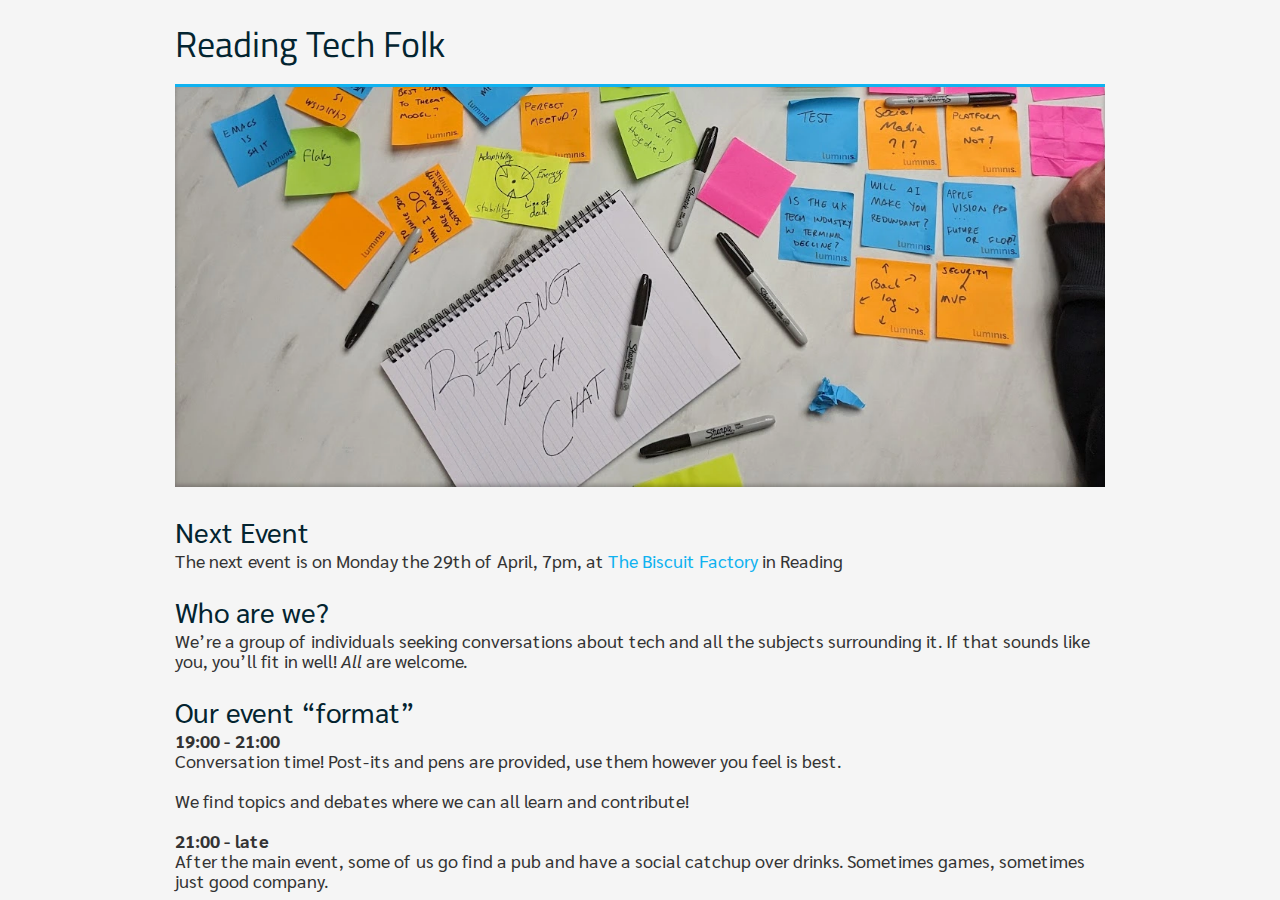
==== index.html @ cbaeb1b7 "Update time for the next event" ====
<!DOCTYPE html>
<html lang="en">
  <head>
    <meta charset="UTF-8" />
    <meta name="viewport" content="width=device-width, initial-scale=1.0" />
    <title>Reading Tech Folk</title>
    <link rel="preconnect" href="https://fonts.googleapis.com" />
    <link rel="preconnect" href="https://fonts.gstatic.com" crossorigin />
    <link
      href="https://fonts.googleapis.com/css2?family=Sarabun:wght@400;700&family=Titillium+Web&display=swap"
      rel="stylesheet"
    />
    <style>
      html {
        padding: 0;
        margin: 0;
      }
      body {
        padding: 0 0px;
        margin: 0;
        background: #f5f5f5;
      }
      body > * {
        max-width: 930px;
        margin: 0 auto;
      }
      body * + * {
        margin-top: 20px;
      }
      h1,
      h2 {
        line-height: 40px;
      }
      h2:first-child {
        margin-top: 0;
      }
      h1,
      h2,
      p {
        margin-bottom: 0;
        margin-right: 20px;
        margin-left: 20px;
      }

      h2,
      p {
        font-family: "Sarabun", sans-serif;
      }
      h1 {
        font-family: "Titillium Web", sans-serif;
        font-size: 36px;
        line-height: 40px;
        color: #032430;
        font-weight: normal;
      }
      h2 {
        font-size: 28px;
        line-height: 40px;
        color: #032430;
        font-weight: normal;
      }
      p {
        font-size: 18px;
        line-height: 20px;
        color: #333333;
        margin-top: 0;
      }
      p + p {
        margin-top: 20px;
      }

      p a {
        color: #0fb2f0;
        text-decoration: none;
      }

      p a:hover {
        color: #064860;
      }

      main {
        border-top: 3px solid #0fb2f0;
      }

      br {
        margin-top: 0;
      }

      main::before {
        content: "";
        background: url("./images/style/banner.webp") lightgray bottom center /
          120% no-repeat;
        height: 160px;
        display: inline-block;
        box-shadow: 0px -2px 4px 0px rgba(0, 0, 0, 0.25) inset;
        margin-bottom: 20px;
        width: 100%;
      }

      @media screen and (min-width: 631px) {
        main::before {
          height: 400px;
        }
      }
      @media screen and (min-width: 930px) {
        h1,
        h2,
        p {
          margin-right: 0;
          margin-left: 0;
        }
      }
    </style>
  </head>
  <body>
    <header>
      <h1>Reading Tech Folk</h1>
    </header>
    <main>
      <h2>Next Event</h2>
      <p>
        The next event is on Monday the 29th of April, 7pm, at
        <a
          href="https://www.readingbiscuitfactory.co.uk/about-us"
          target="_blank"
          >The Biscuit Factory</a
        >
        in Reading
      </p>
      <h2>Who are we?</h2>
      <p>
        We’re a group of individuals seeking conversations about tech and all
        the subjects surrounding it. If that sounds like you, you’ll fit in
        well! <em>All</em> are welcome.
      </p>
      <h2>Our event “format”</h2>
      <p>
        <strong>19:00 - 21:00</strong><br />
        Conversation time! Post-its and pens are provided, use them however you
        feel is best.
      </p>
      <p>We find topics and debates where we can all learn and contribute!</p>
      <p>
        <strong>21:00 - late</strong><br />After the main event, some of us go
        find a pub and have a social catchup over drinks. Sometimes games,
        sometimes just good company.
      </p>
    </main>
  </body>
</html>
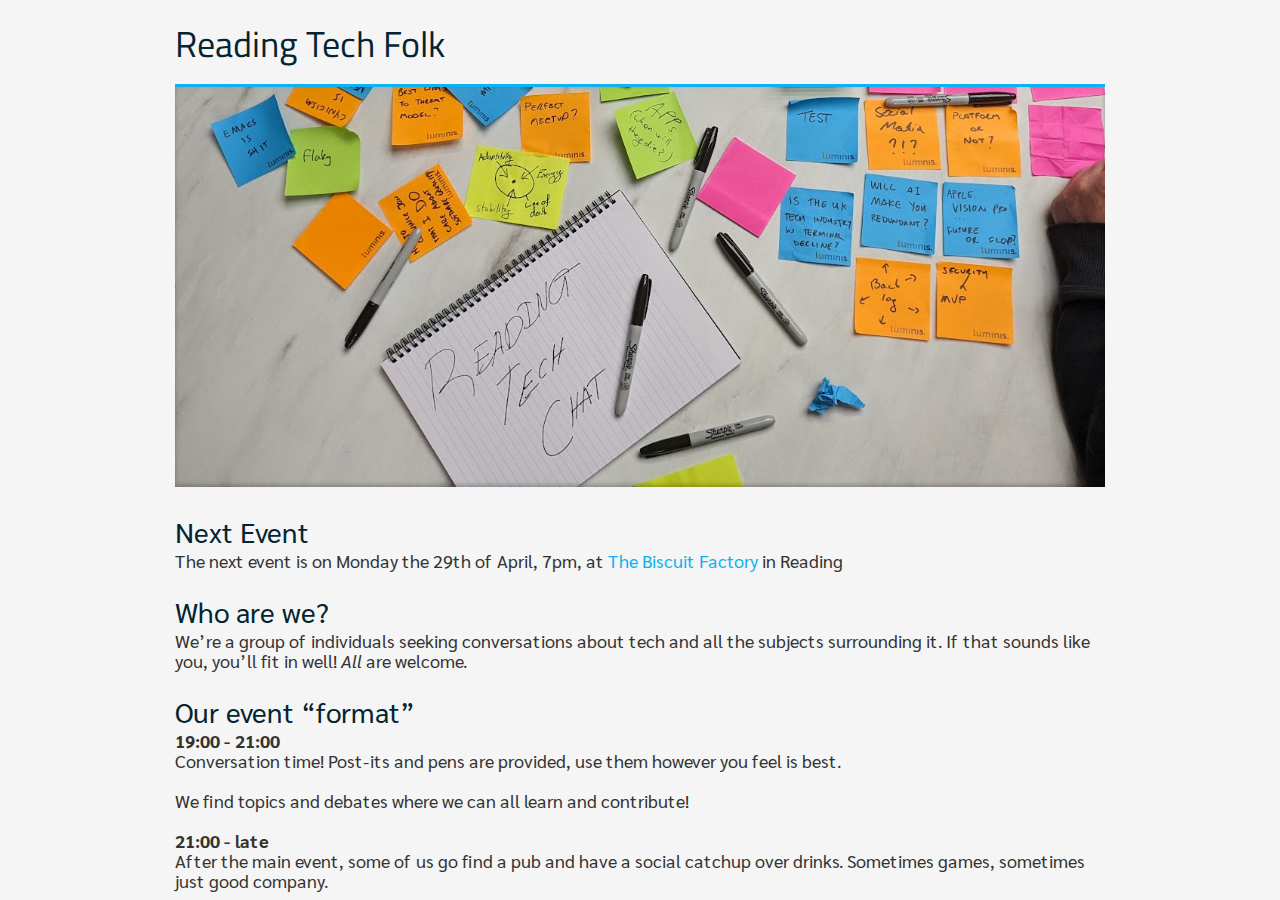
==== commit 7bfc639d: "Replace webp with jpg" ====
--- a/index.html
+++ b/index.html
@@ -88,7 +88,7 @@
 
       main::before {
         content: "";
-        background: url("./images/style/banner.webp") lightgray bottom center /
+        background: url("./images/style/banner.jpg") lightgray bottom center /
           120% no-repeat;
         height: 160px;
         display: inline-block;
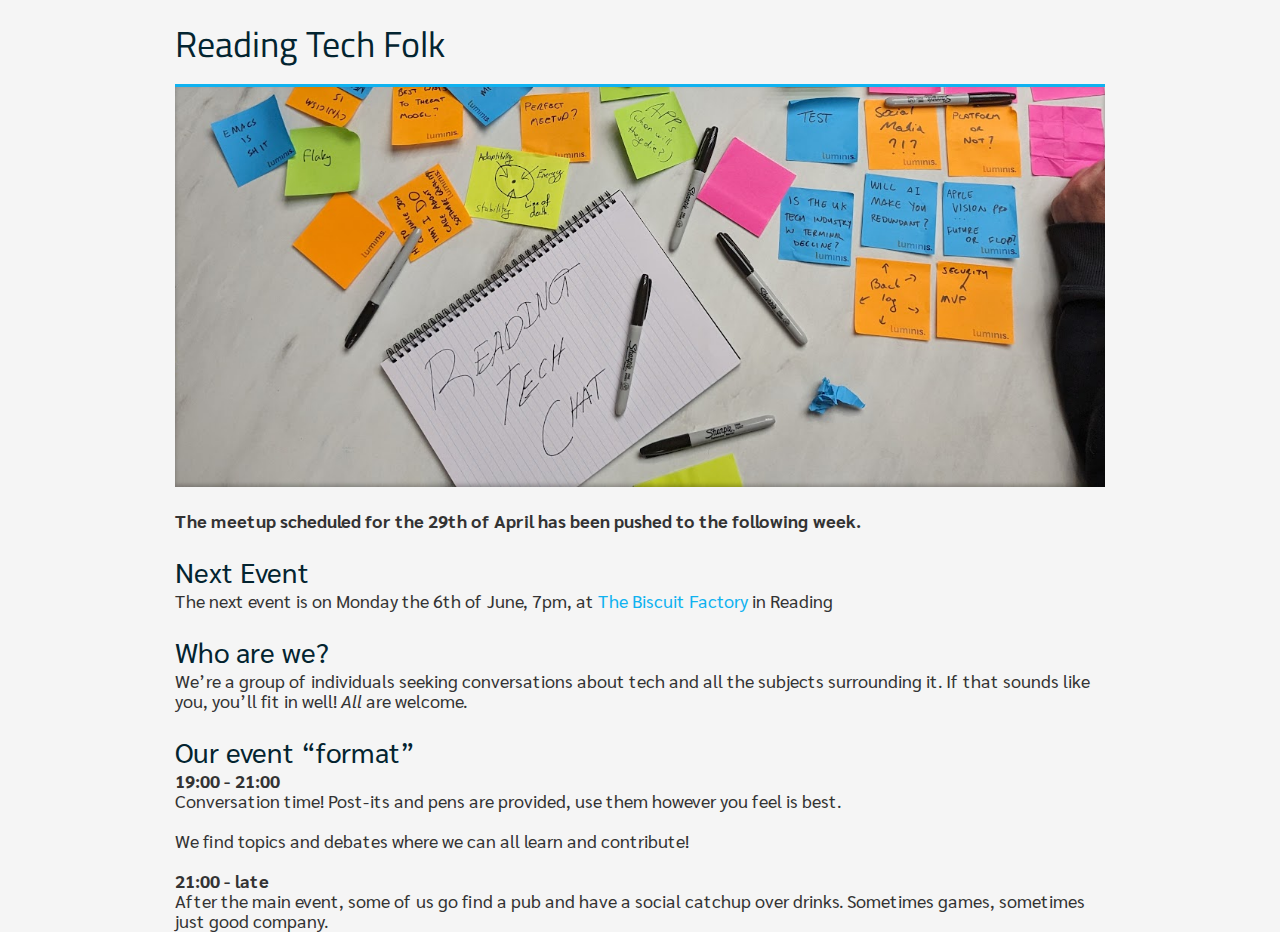
==== commit c8f317eb: "Re-arrange todays meetup" ====
--- a/index.html
+++ b/index.html
@@ -10,116 +10,22 @@
       href="https://fonts.googleapis.com/css2?family=Sarabun:wght@400;700&family=Titillium+Web&display=swap"
       rel="stylesheet"
     />
-    <style>
-      html {
-        padding: 0;
-        margin: 0;
-      }
-      body {
-        padding: 0 0px;
-        margin: 0;
-        background: #f5f5f5;
-      }
-      body > * {
-        max-width: 930px;
-        margin: 0 auto;
-      }
-      body * + * {
-        margin-top: 20px;
-      }
-      h1,
-      h2 {
-        line-height: 40px;
-      }
-      h2:first-child {
-        margin-top: 0;
-      }
-      h1,
-      h2,
-      p {
-        margin-bottom: 0;
-        margin-right: 20px;
-        margin-left: 20px;
-      }
-
-      h2,
-      p {
-        font-family: "Sarabun", sans-serif;
-      }
-      h1 {
-        font-family: "Titillium Web", sans-serif;
-        font-size: 36px;
-        line-height: 40px;
-        color: #032430;
-        font-weight: normal;
-      }
-      h2 {
-        font-size: 28px;
-        line-height: 40px;
-        color: #032430;
-        font-weight: normal;
-      }
-      p {
-        font-size: 18px;
-        line-height: 20px;
-        color: #333333;
-        margin-top: 0;
-      }
-      p + p {
-        margin-top: 20px;
-      }
-
-      p a {
-        color: #0fb2f0;
-        text-decoration: none;
-      }
-
-      p a:hover {
-        color: #064860;
-      }
-
-      main {
-        border-top: 3px solid #0fb2f0;
-      }
-
-      br {
-        margin-top: 0;
-      }
-
-      main::before {
-        content: "";
-        background: url("./images/style/banner.jpg") lightgray bottom center /
-          120% no-repeat;
-        height: 160px;
-        display: inline-block;
-        box-shadow: 0px -2px 4px 0px rgba(0, 0, 0, 0.25) inset;
-        margin-bottom: 20px;
-        width: 100%;
-      }
-
-      @media screen and (min-width: 631px) {
-        main::before {
-          height: 400px;
-        }
-      }
-      @media screen and (min-width: 930px) {
-        h1,
-        h2,
-        p {
-          margin-right: 0;
-          margin-left: 0;
-        }
-      }
-    </style>
+    <link rel="stylesheet" href="/styles.css" />
   </head>
   <body>
     <header>
       <h1>Reading Tech Folk</h1>
     </header>
     <main>
+      <p>
+        <strong>
+          The meetup scheduled for the 29th of April has been pushed to the
+          following week.
+        </strong>
+      </p>
       <h2>Next Event</h2>
       <p>
-        The next event is on Monday the 29th of April, 7pm, at
+        The next event is on Monday the 6th of June, 7pm, at
         <a
           href="https://www.readingbiscuitfactory.co.uk/about-us"
           target="_blank"
--- a/styles.css
+++ b/styles.css
@@ -0,0 +1,99 @@
+html {
+  padding: 0;
+  margin: 0;
+}
+body {
+  padding: 0 0px;
+  margin: 0;
+  background: #f5f5f5;
+}
+body > * {
+  max-width: 930px;
+  margin: 0 auto;
+}
+body * + * {
+  margin-top: 20px;
+}
+h1,
+h2 {
+  line-height: 40px;
+}
+h2:first-child {
+  margin-top: 0;
+}
+h1,
+h2,
+p {
+  margin-bottom: 0;
+  margin-right: 20px;
+  margin-left: 20px;
+}
+
+h2,
+p {
+  font-family: "Sarabun", sans-serif;
+}
+h1 {
+  font-family: "Titillium Web", sans-serif;
+  font-size: 36px;
+  line-height: 40px;
+  color: #032430;
+  font-weight: normal;
+}
+h2 {
+  font-size: 28px;
+  line-height: 40px;
+  color: #032430;
+  font-weight: normal;
+}
+p {
+  font-size: 18px;
+  line-height: 20px;
+  color: #333333;
+  margin-top: 0;
+}
+p + p {
+  margin-top: 20px;
+}
+
+p a {
+  color: #0fb2f0;
+  text-decoration: none;
+}
+
+p a:hover {
+  color: #064860;
+}
+
+main {
+  border-top: 3px solid #0fb2f0;
+}
+
+br {
+  margin-top: 0;
+}
+
+main::before {
+  content: "";
+  background: url("./images/style/banner.jpg") lightgray bottom center / 120%
+    no-repeat;
+  height: 160px;
+  display: inline-block;
+  box-shadow: 0px -2px 4px 0px rgba(0, 0, 0, 0.25) inset;
+  margin-bottom: 20px;
+  width: 100%;
+}
+
+@media screen and (min-width: 631px) {
+  main::before {
+    height: 400px;
+  }
+}
+@media screen and (min-width: 930px) {
+  h1,
+  h2,
+  p {
+    margin-right: 0;
+    margin-left: 0;
+  }
+}
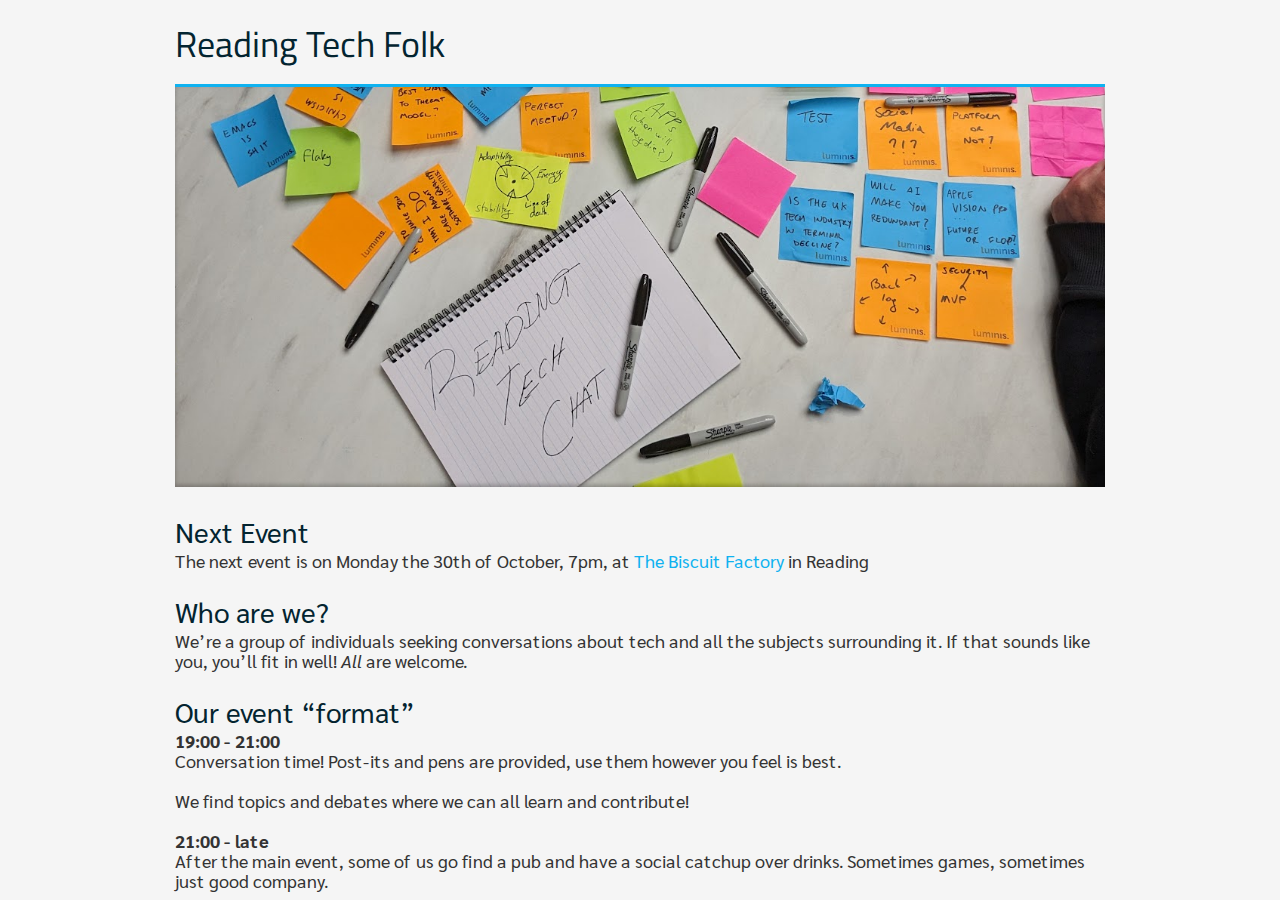
==== commit 18a30d30: "Update index.html" ====
--- a/index.html
+++ b/index.html
@@ -17,15 +17,9 @@
       <h1>Reading Tech Folk</h1>
     </header>
     <main>
-      <p>
-        <strong>
-          The meetup scheduled for the 29th of April has been pushed to the
-          following week.
-        </strong>
-      </p>
       <h2>Next Event</h2>
       <p>
-        The next event is on Monday the 6th of June, 7pm, at
+        The next event is on Monday the 30th of October, 7pm, at
         <a
           href="https://www.readingbiscuitfactory.co.uk/about-us"
           target="_blank"
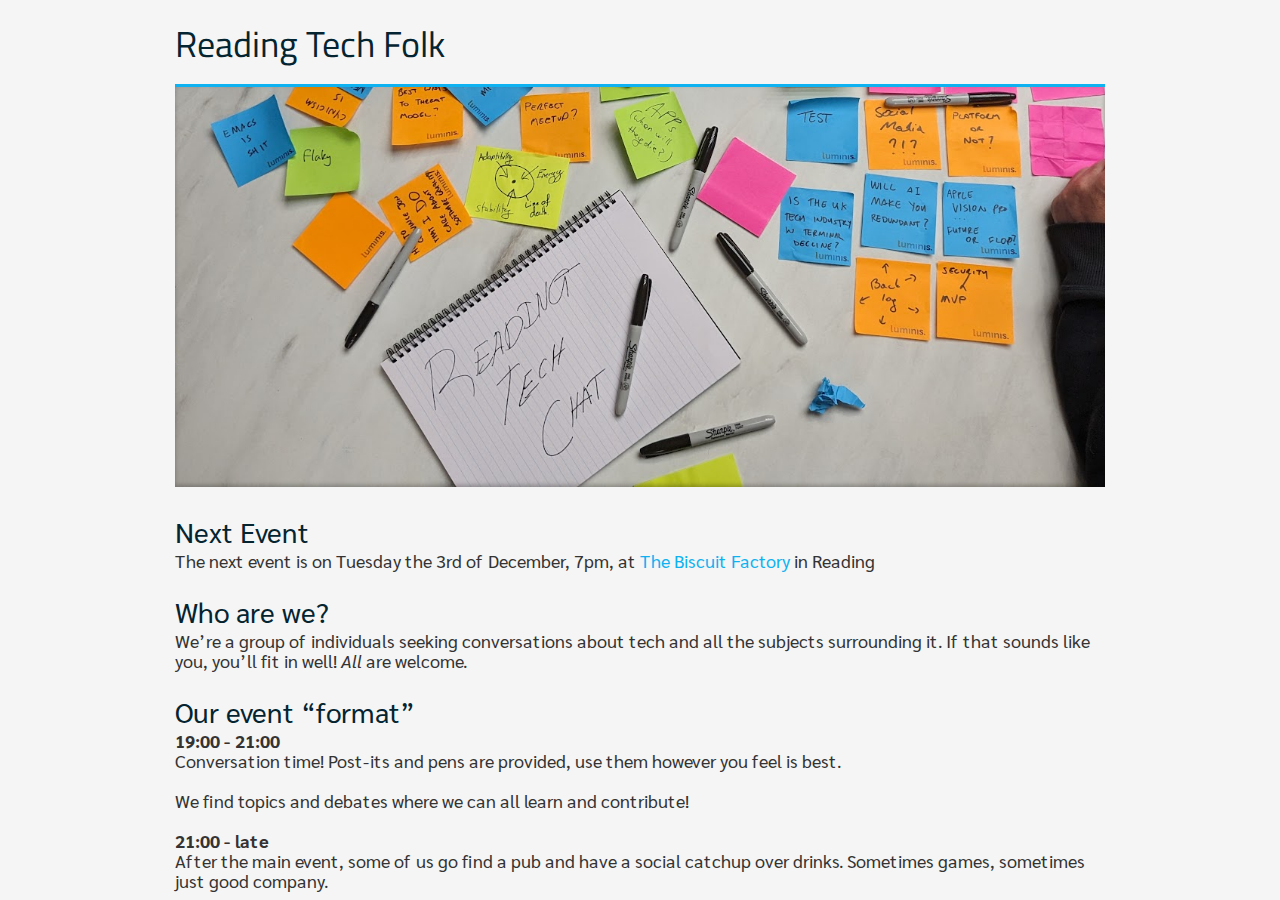
==== commit a2d03264: "Update date and time for the next event" ====
--- a/index.html
+++ b/index.html
@@ -19,7 +19,7 @@
     <main>
       <h2>Next Event</h2>
       <p>
-        The next event is on Monday the 30th of October, 7pm, at
+        The next event is on Tuesday the 3rd of December, 7pm, at
         <a
           href="https://www.readingbiscuitfactory.co.uk/about-us"
           target="_blank"
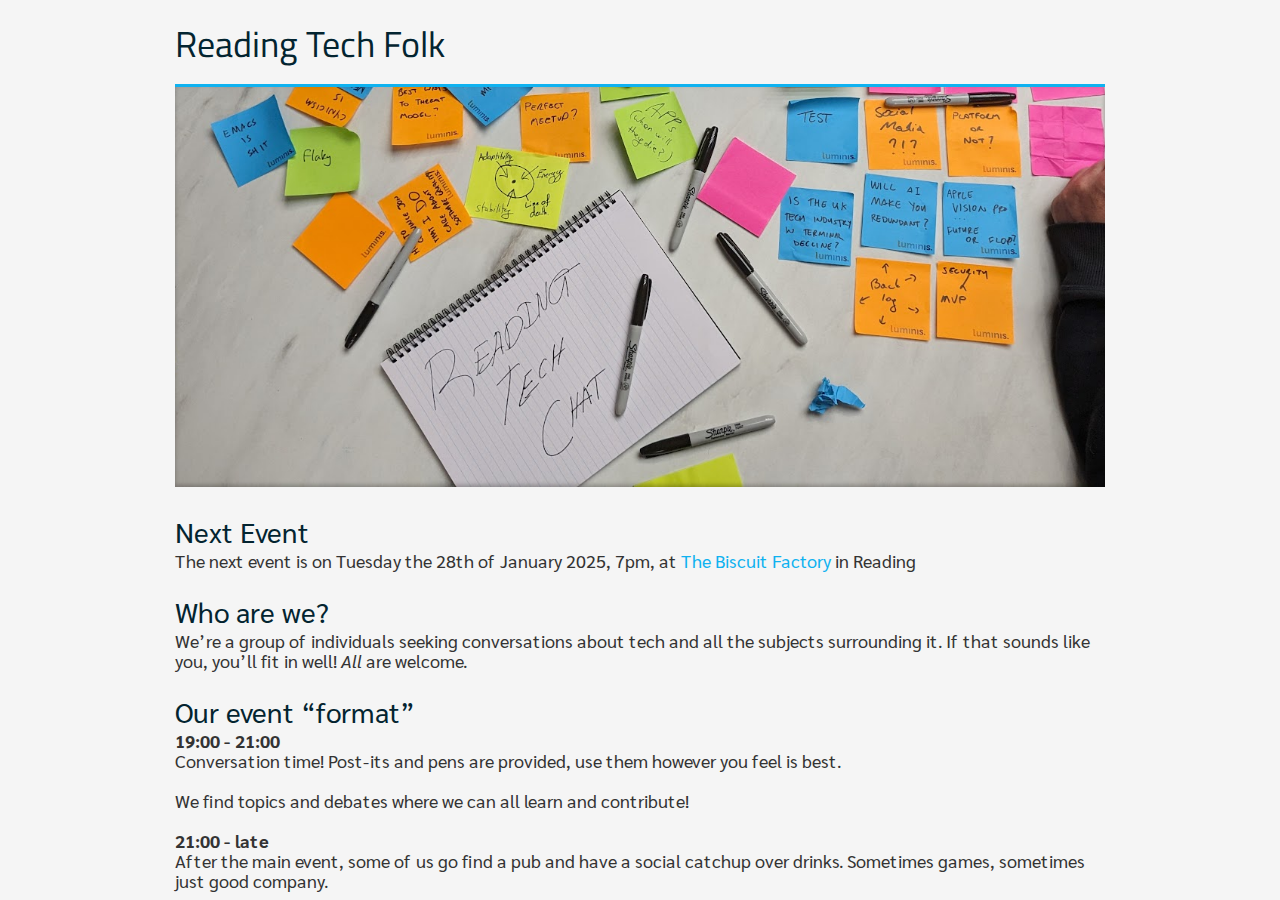
==== commit 06303760: "update dates for jan 2025" ====
--- a/index.html
+++ b/index.html
@@ -19,7 +19,7 @@
     <main>
       <h2>Next Event</h2>
       <p>
-        The next event is on Tuesday the 3rd of December, 7pm, at
+        The next event is on Tuesday the 28th of January 2025, 7pm, at
         <a
           href="https://www.readingbiscuitfactory.co.uk/about-us"
           target="_blank"
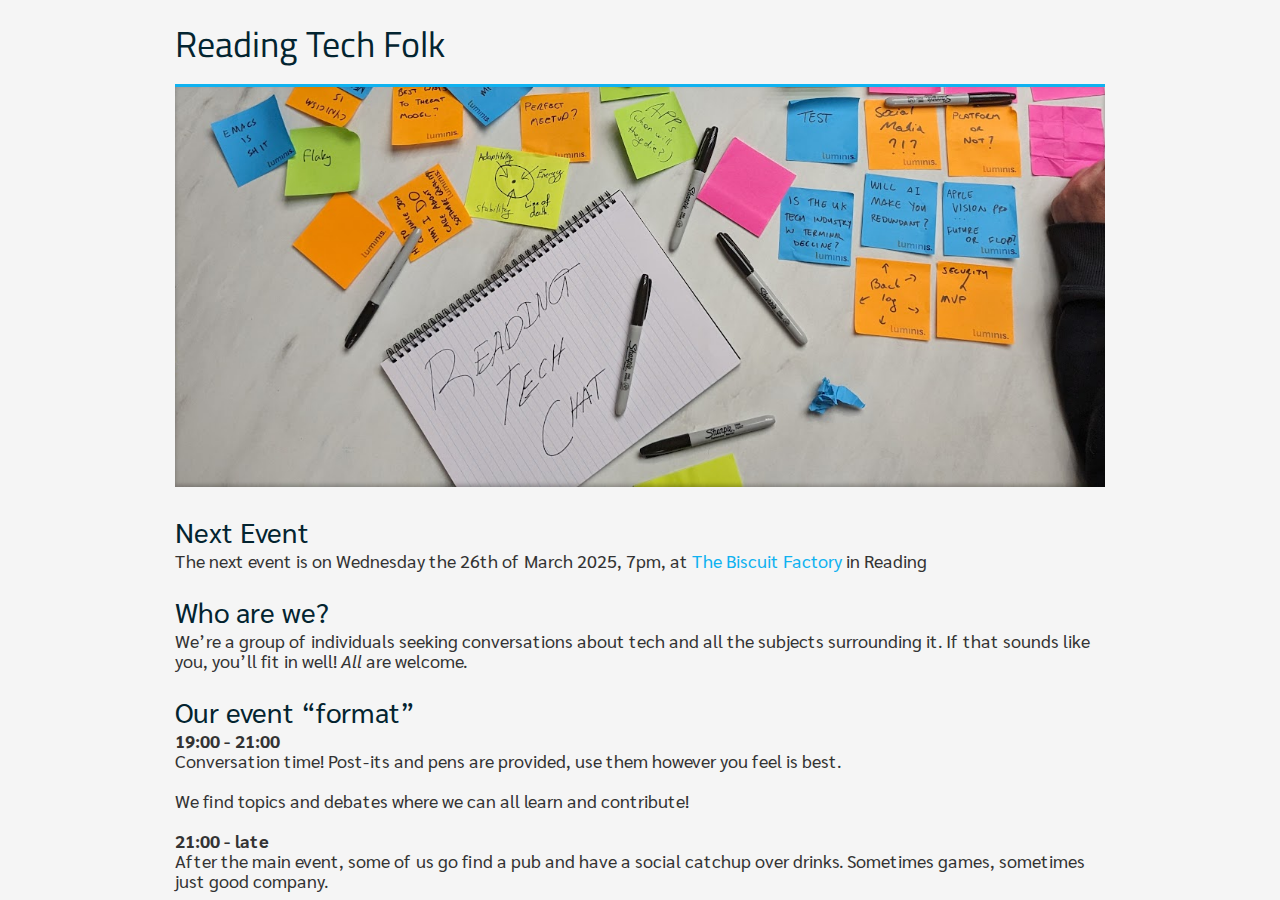
==== commit 6885651e: "chore: update with next event date" ====
--- a/index.html
+++ b/index.html
@@ -19,7 +19,7 @@
     <main>
       <h2>Next Event</h2>
       <p>
-        The next event is on Tuesday the 28th of January 2025, 7pm, at
+        The next event is on Wednesday the 26th of March 2025, 7pm, at
         <a
           href="https://www.readingbiscuitfactory.co.uk/about-us"
           target="_blank"
